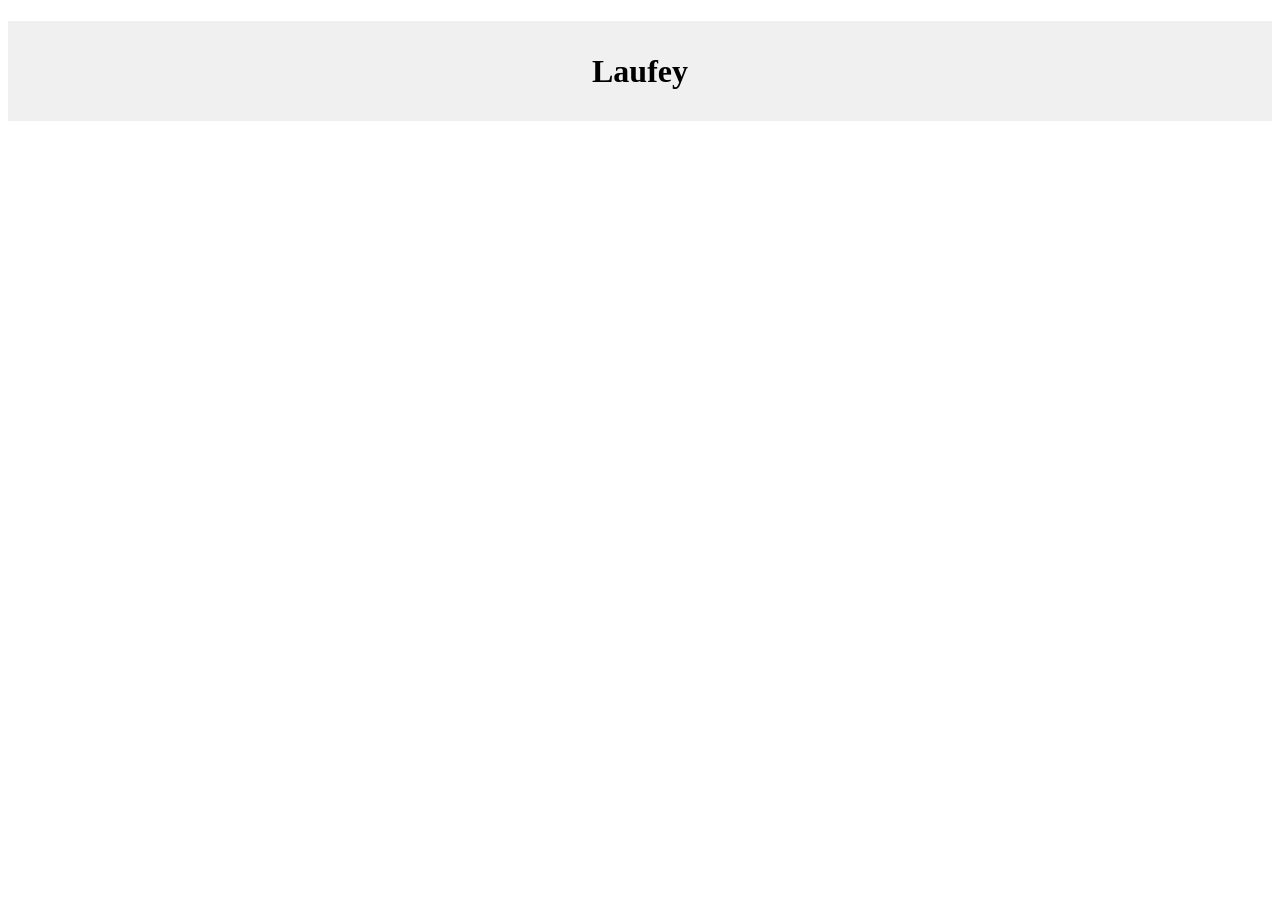
==== index.html @ 9d9d8f15 "first commit" ====
<!doctype html>
<html lang="en">
  <head>
    <meta charset="UTF-8" />
    <meta name="viewport" content="width=device-width, initial-scale=1.0" />
    <title>Document</title>
    <link rel="stylesheet" href="art.css" />
  </head>

  <header>
    <h1>Laufey</h1>
  </header>
  <body></body>
  <footer></footer>
</html>
---- art.css ----
header {
  background-color: #f0f0f0;
  height: 100px;
  text-align: center;
  line-height: 100px;
  background-image: url("laufey-hero-1.jpeg");
  background-size: cover;
}
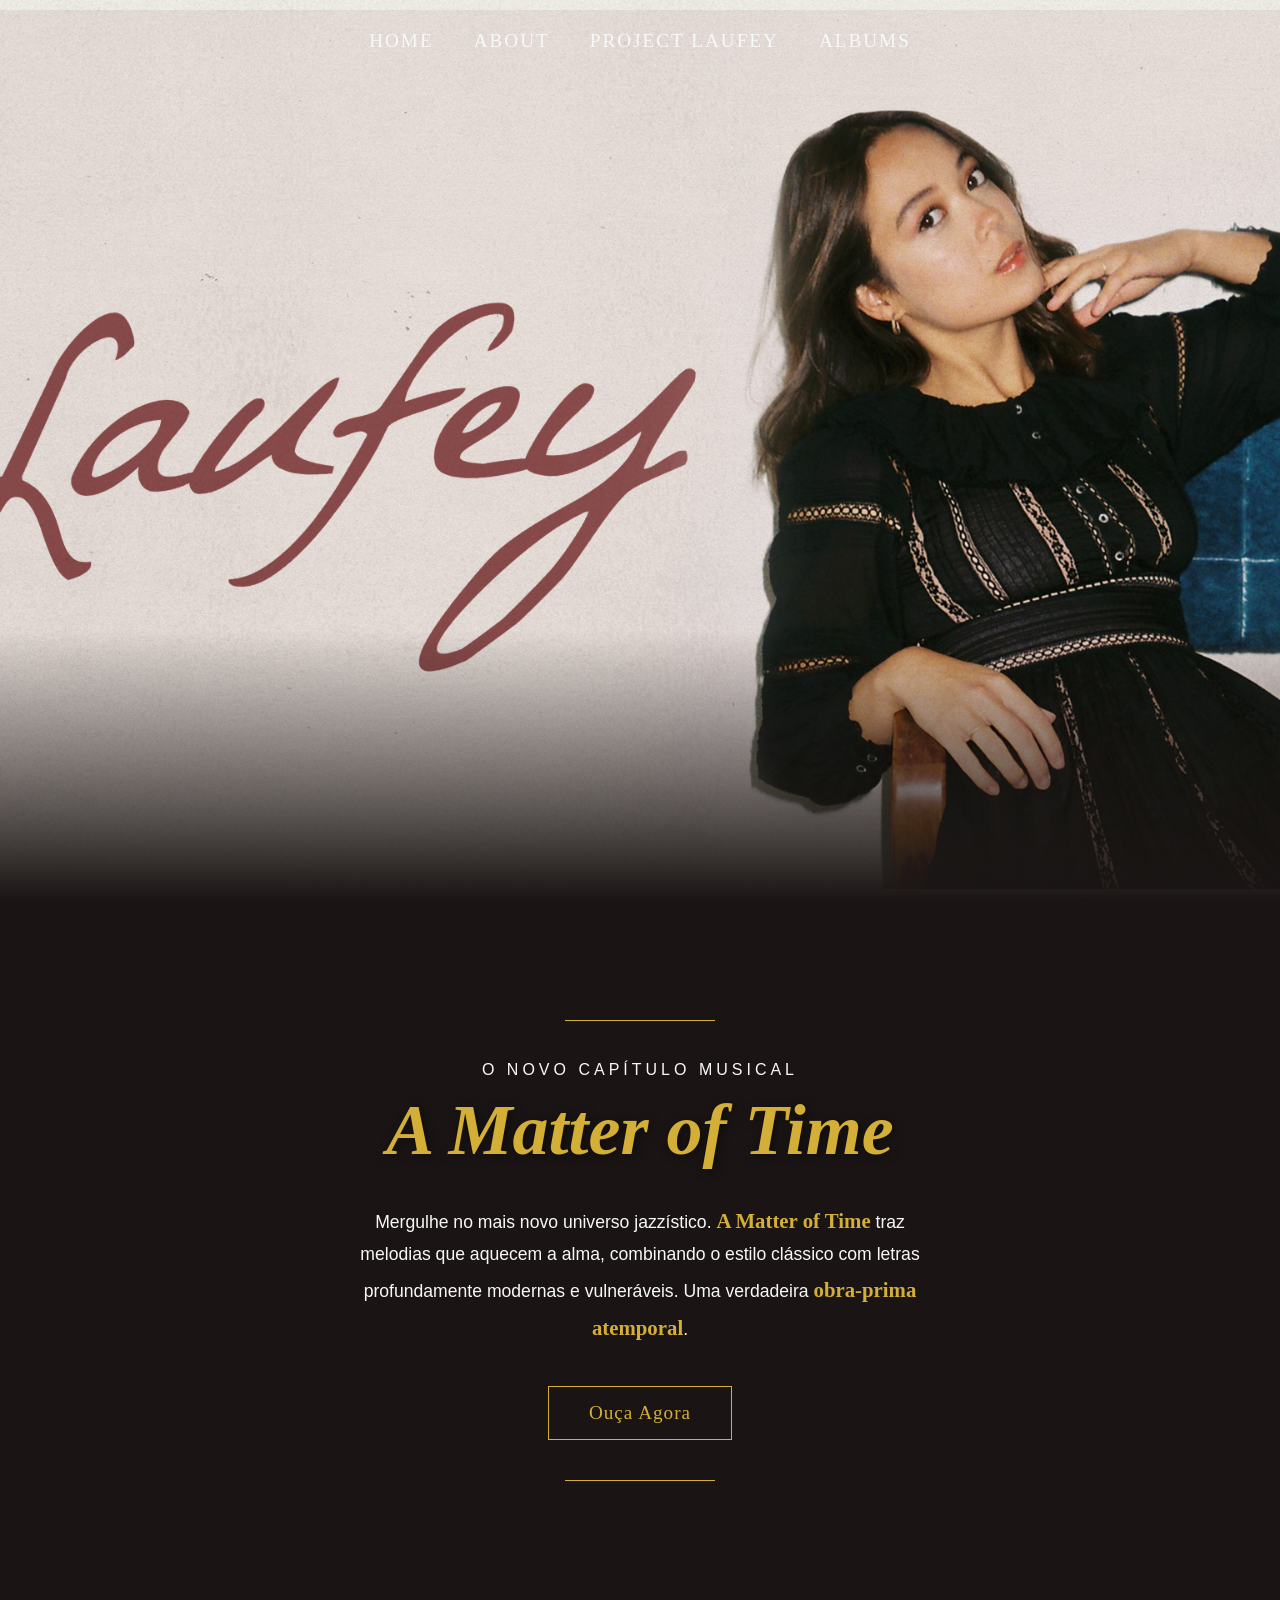
==== commit 48804b88: "LAUFEY PROJECT" ====
--- a/index.html
+++ b/index.html
@@ -1,15 +1,36 @@
-<!doctype html>
-<html lang="en">
-  <head>
-    <meta charset="UTF-8" />
-    <meta name="viewport" content="width=device-width, initial-scale=1.0" />
-    <title>Document</title>
-    <link rel="stylesheet" href="art.css" />
-  </head>
+<!DOCTYPE html>
+<html lang="pt-BR">
 
-  <header>
-    <h1>Laufey</h1>
+<head>
+    <meta charset="UTF-8">
+    <meta name="viewport" content="width=device-width, initial-scale=1.0">
+    <title>Laufey Fanpage</title>
+    <link rel="stylesheet" href="art.css">
+    </head>
+<body>
+  <header class="hero">
+    <nav>
+      <ul>
+        <li><a href="#home">Home</a></li>
+        <li><a href="about.html">About</a></li>
+        <li><a href="#project-laufey">Project Laufey</a></li>
+        <li><a href="#albums">Albums</a></li>
+      </ul>
+    </nav>
   </header>
-  <body></body>
-  <footer></footer>
-</html>
+
+    <main class="content" id="home">
+      <div class="decoration-line"></div>
+      <p class="subtitle">O Novo Capítulo Musical</p>
+      <h1 class="title">A Matter of Time</h1>
+      <p class="description">
+        Mergulhe no mais novo universo jazzístico.
+        <span class="highlight">A Matter of Time</span> traz melodias que aquecem a alma,
+        combinando o estilo clássico com letras profundamente modernas e vulneráveis.
+        Uma verdadeira <span class="highlight">obra-prima atemporal</span>.
+      </p>
+      <a href="https://open.spotify.com/intl-pt/album/5rMOCuiWWbEBcHaKM69Hmv" target="_blank" class="btn">Ouça Agora</a>
+      <div class="decoration-line"></div>
+    </main>
+    </body>
+</html>
--- a/art.css
+++ b/art.css
@@ -1,8 +1,136 @@
-header {
-  background-color: #f0f0f0;
-  height: 100px;
+:root {
+  --gold: #D4AF37;
+  --white: #F8F8F8;
+  --dark-bg: #1A1514;
+}
+
+* {
+  margin: 0;
+  padding: 0;
+  box-sizing: border-box;
+}
+
+body {
+  font-family: 'Lato', sans-serif;
+  background-color: var(--dark-bg);
+  color: var(--white);
+  overflow-x: hidden;
+}
+
+.hero {
+  position: relative;
+  width: 100%;
+  height: 100vh;
+  background-image: url('Laufey23_Hori_1920x1080 (1).jpg');
+  background-size: cover;
+  background-position: center;
+  background-repeat: no-repeat;
+  display: flex;
+  flex-direction: column;
+}
+
+.hero::after {
+  content: '';
+  position: absolute;
+  bottom: 0;
+  left: 0;
+  width: 100%;
+  height: 30%;
+  background: linear-gradient(to top, var(--dark-bg), transparent);
+}
+
+nav {
+  position: absolute;
+  top: 0;
+  width: 100%;
+  padding: 30px 50px;
+  display: flex;
+  justify-content: center;
+  z-index: 10;
+}
+
+nav ul {
+  list-style: none;
+  display: flex;
+  gap: 40px;
+}
+
+nav a {
+  text-decoration: none;
+  color: var(--white);
+  font-family: 'Playfair Display', serif;
+  font-size: 1.2rem;
+  letter-spacing: 2px;
+  text-transform: uppercase;
+  transition: color 0.3s ease, transform 0.3s ease;
+}
+
+nav a:hover {
+  color: var(--gold);
+  transform: translateY(-2px);
+}
+
+.content {
+  padding: 80px 20px;
   text-align: center;
-  line-height: 100px;
-  background-image: url("laufey-hero-1.jpeg");
-  background-size: cover;
+    position: relative;
+      z-index: 5;
+    }
+    
+    .subtitle {
+      font-family: 'Lato', sans-serif;
+      font-size: 1rem;
+      letter-spacing: 4px;
+      text-transform: uppercase;
+      margin-bottom: 10px;
+      color: var(--white);
+    }
+    
+    .title {
+      font-family: 'Playfair Display', serif;
+      font-size: 4.5rem;
+      font-style: italic;
+      color: var(--gold);
+      margin-bottom: 30px;
+      text-shadow: 2px 2px 10px rgba(0, 0, 0, 0.5);
+    }
+    
+    .description {
+      max-width: 600px;
+      margin: 0 auto 40px auto;
+      font-size: 1.1rem;
+      line-height: 1.8;
+      color: var(--white);
+    }
+    
+    .highlight {
+      color: var(--gold);
+      font-weight: bold;
+      font-family: 'Playfair Display', serif;
+      font-size: 1.3rem;
+    }
+    
+    .btn {
+      display: inline-block;
+      padding: 15px 40px;
+      border: 1px solid var(--gold);
+      color: var(--gold);
+      text-decoration: none;
+      font-family: 'Playfair Display', serif;
+      font-size: 1.2rem;
+      letter-spacing: 1px;
+      transition: all 0.4s ease;
+      background: transparent;
+    }
+    
+    .btn:hover {
+      background-color: var(--gold);
+      color: var(--dark-bg);
+    }
+    
+    .decoration-line {
+      width: 150px;
+      height: 1px;
+      background-color: var(--gold);
+      margin: 40px auto;
 }
